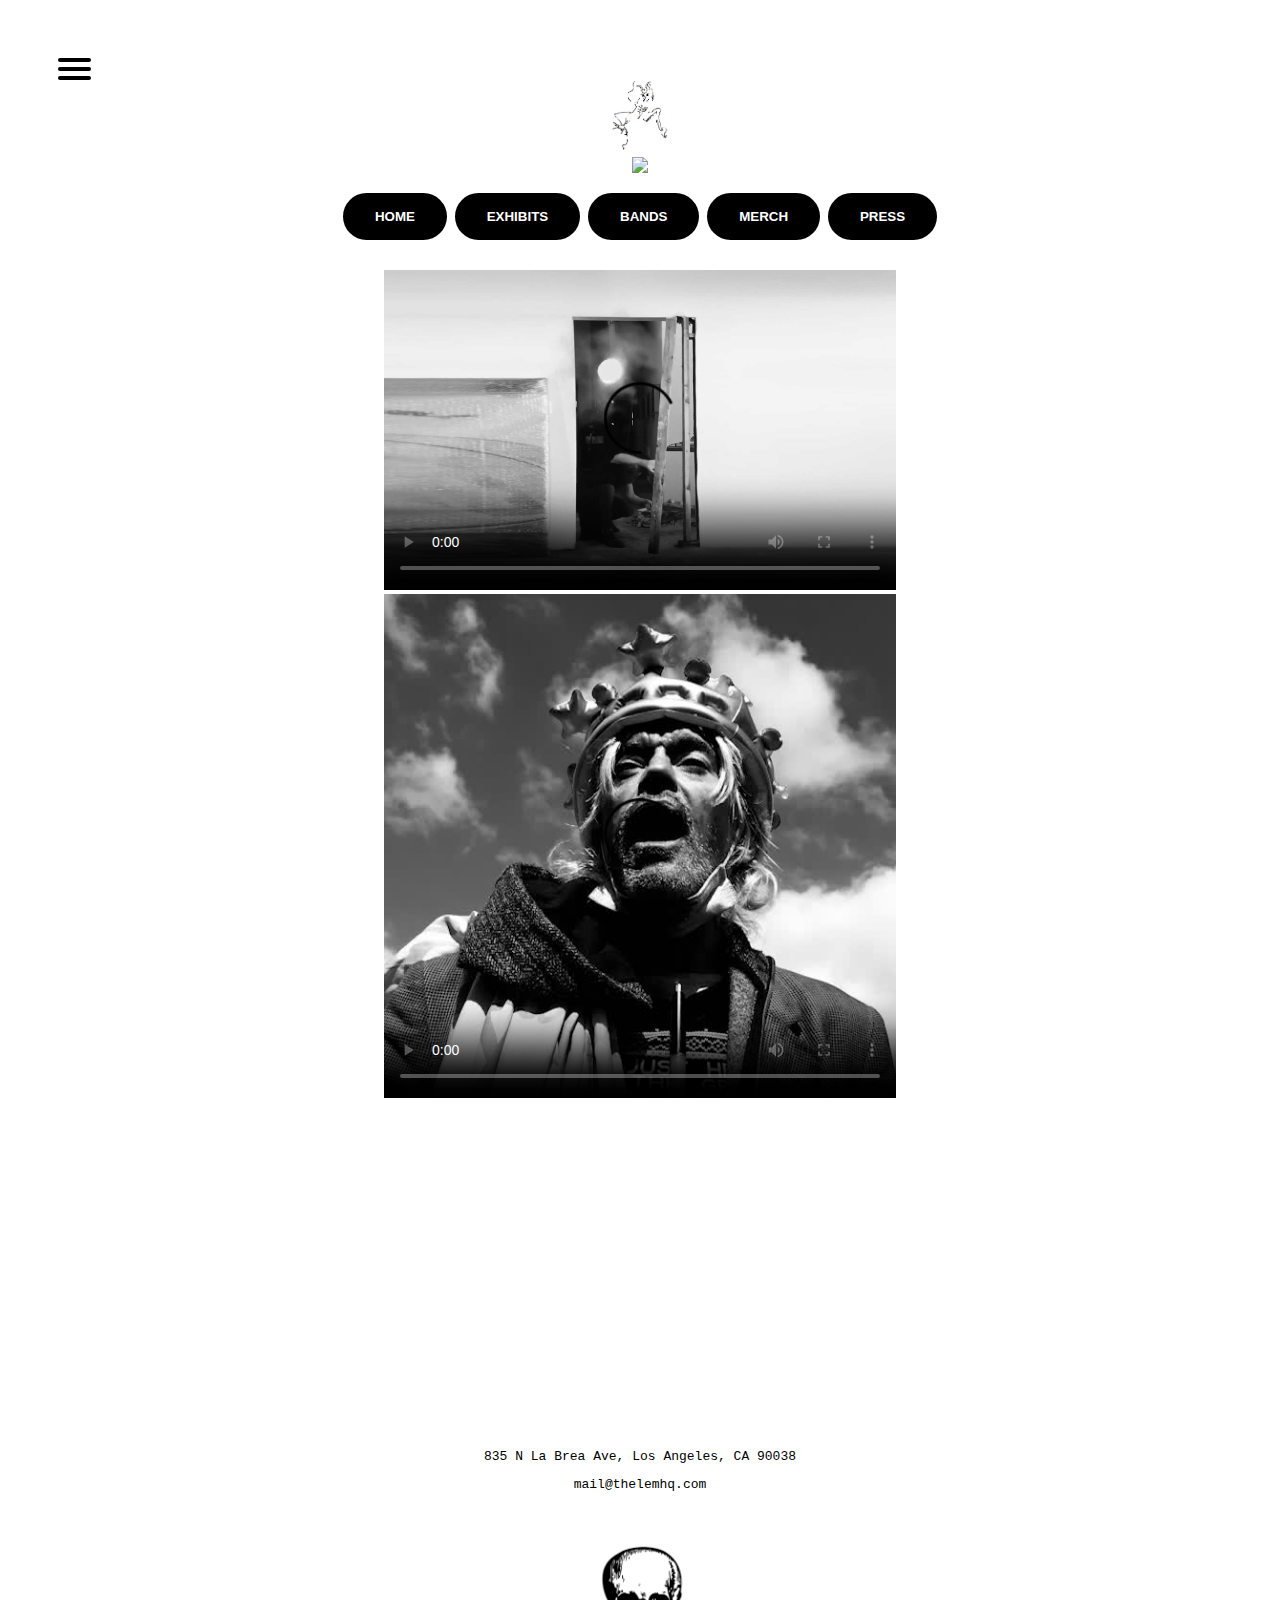
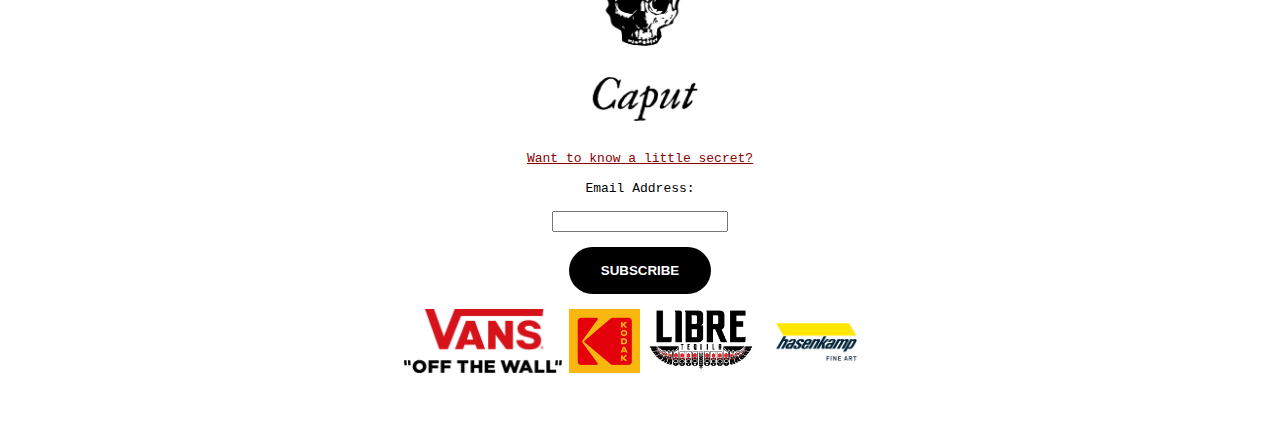
==== index.html @ c7cb3b19 "Update index.html" ====
<!DOCTYPE html>
<html>
<head>
<link rel="stylesheet" href="/style.css" />
<title>thelemhq.com</title>
</head>
<nav role="navigation">
<div id="menuToggle">
<input type="checkbox" />
<span></span>
<span></span>
<span></span>
<ul id="menu">
<a style=font-family:sans-serif;font-weight:bold; href="https://thelemhq.com"><li>HOME</li></a>
<a style=font-family:sans-serif;font-weight:bold; href="https://thelemhq.com/exhibits"><li>EXHIBITS</li></a>
<a style=font-family:sans-serif;font-weight:bold; href="https://thelemhq.com/bandpractice"><li>BANDS</li></a>
<a style=font-family:sans-serif;font-weight:bold; href="https://thelemhq.com/merch"><li>MERCH</li></a>
<a style=font-family:sans-serif;font-weight:bold; href="https://thelemhq.com/press"><li>PRESS</li></a>
</ul>
</div>
</nav>
<center>
<body>
<div id="header">
<a href="https://thelemhq.com"><img src="../devil.png" width=64px></a>
<br>
<br>
<a href="https://thelemhq.com"><img src="../thelemhq.png" width=512px></a>
<br>
<br>
<br>
<br>
<button onclick="location.href='http://www.thelemhq.com'" type="button">
HOME
</button>
<button onclick="location.href='http://www.thelemhq.com/exhibits'" type="button">
EXHIBITS
</button>
<button onclick="location.href='http://www.thelemhq.com/bandpractice'" type="button">
BANDS
</button>
<button onclick="location.href='http://www.thelemhq.com/merch'" type="button">
MERCH
</button>
<button onclick="location.href='http://www.thelemhq.com/press'" type="button">
PRESS
</button>
</div>
<br>
<br>
<div id="maincontent">
<video width="512" height=auto controls poster="wip.jpg">
<source src="wip.mp4" type="video/mp4">
</video>
<br>
<video width="512" height=auto controls poster="jester.jpg">
<source src="jester.mp4" type="video/mp4">
</video>
</div>
<div id="footer">
<br>
<br>
<iframe src="https://www.google.com/maps/embed?pb=!4v1603065456589!6m8!1m7!1su5LmKrIBDgMmlua2hoOltA!2m2!1d34.08639091453695!2d-118.3440171145463!3f266.5148!4f0!5f0.7820865974627469" width="400" height="300" frameborder="0" style="border:0;" allowfullscreen="" aria-hidden="false" tabindex="0"></iframe>
<p>835 N La Brea Ave, Los Angeles, CA 90038</p>
<p>mail@thelemhq.com</p>
<img src="../caput.jpg" width="256" height="auto">
<br>
<a style="color:darkred;" href="https://www.thelemhq.com/galleriesaredead">Want to know a little secret?</a>
<br>
<br>
<!-- Begin Mailchimp Signup Form -->
<div id="mc_embed_signup">
<form action="https://thelemhq.us20.list-manage.com/subscribe/post?u=a91325792b47b34a0a081f90c&amp;id=ed4b2cfccd" method="post" id="mc-embedded-subscribe-form" name="mc-embedded-subscribe-form" class="validate" target="_blank" novalidate>
<div id="mc_embed_signup_scroll">
<div class="mc-field-group">
<label for="mce-EMAIL">Email Address:</label>
<br>
<br>
<input type="email" value="" name="EMAIL" class="required email" id="mce-EMAIL">
</div>
<div id="mce-responses" class="clear">
<div class="response" id="mce-error-response" style="display:none"></div>
<div class="response" id="mce-success-response" style="display:none"></div>
</div>    <!-- real people should not fill this in and expect good things - do not remove this or risk form bot signups-->
<div style="position: absolute; left: -5000px;" aria-hidden="true"><input type="text" name="b_a91325792b47b34a0a081f90c_ed4b2cfccd" tabindex="-1" value=""></div>
<br>
<div class="clear"><input type="submit" value="SUBSCRIBE" name="subscribe" id="mc-embedded-subscribe" class="button"></div>
</div>
</form>
</div>
<!--End mc_embed_signup-->
<br>
<div id="sponsors">
<a href="https://www.vans.com"><img src="../vans.png" height=64px></a>
<a href="https://www.kodak.com"><img src="../kodak.png" height=64px></a>
<a href="https://www.librespirits.com"><img src="../libre.png" height=64px></a>
<a href="https://hasenkamp-fineart.com"><img src="../hasenkamp.png" height=64px></a>
</div>
</div>
</body>
</center>
</html>
---- style.css ----
html 
{
font-family: monospace;
margin: 0;
}

input[type="email"] 
{
font-family: monospace;
}

input[type="submit"] 
{
text-align: center;
background-color: #000000;
color: #FFFFFF;
border: none;
padding: 16px 32px;
font-weight: bold;
border-radius: 32px;
}

button 
{
text-align: center;
background-color: #000000;
color: #FFFFFF;
border: none;
padding: 16px 32px;
font-weight: bold;
border-radius: 32px;
}

#menuToggle
{
display: block;
position: relative;
top: 50px;
left: 50px;
z-index: 1;
-webkit-user-select: none;
user-select: none;
}

#menuToggle a
{
text-decoration: none;
color: #000000;
transition: color 0.3s ease;
}

#menuToggle input
{
display: block;
width: 40px;
height: 32px;
position: absolute;
top: -7px;
left: -5px;
cursor: pointer;
opacity: 0; /* hide this */
z-index: 2; /* and place it over the hamburger */
-webkit-touch-callout: none;
}

#menuToggle span
{
display: block;
width: 33px;
height: 4px;
margin-bottom: 5px;
position: relative; 
background: #000000;
border-radius: 3px;
z-index: 1;
transform-origin: 4px 0px;
transition: transform 0.5s cubic-bezier(0.77,0.2,0.05,1.0),
background 0.5s cubic-bezier(0.77,0.2,0.05,1.0),
opacity 0.55s ease;
}

#menuToggle span:first-child
{
transform-origin: 0% 0%;
}

#menuToggle span:nth-last-child(2)
{
transform-origin: 0% 100%;
}

#menuToggle input:checked ~ span
{
opacity: 1;
transform: rotate(45deg) translate(-2px, -1px);
background: #000000;
}

#menuToggle input:checked ~ span:nth-last-child(3)
{
opacity: 0;
transform: rotate(0deg) scale(0.2, 0.2);
}

#menuToggle input:checked ~ span:nth-last-child(2)
{
transform: rotate(-45deg) translate(0, -1px);
}

#menu
{
position: absolute;
width: 300px;
margin: -100px 0 0 -50px;
padding: 50px;
padding-top: 125px;
background: #ffffff00;
list-style-type: none;
-webkit-font-smoothing: antialiased;
transform-origin: 0% 0%;
transform: translate(-100%, 0);
transition: transform 0.5s cubic-bezier(0.77,0.2,0.05,1.0);
}

#menu li
{
padding: 10px 0;
font-size: 22px;
}

#menuToggle input:checked ~ ul
{
transform: none;
}

h1 
{
font-family: sans-serif;
font-size: 72px;
}

h2 
{
font-family: sans-serif;
font-size: 24px;
}

#header 
{
margin-top: 50px;
line-height: .5;
}

#footer 
{
margin-bottom: 50px;
}
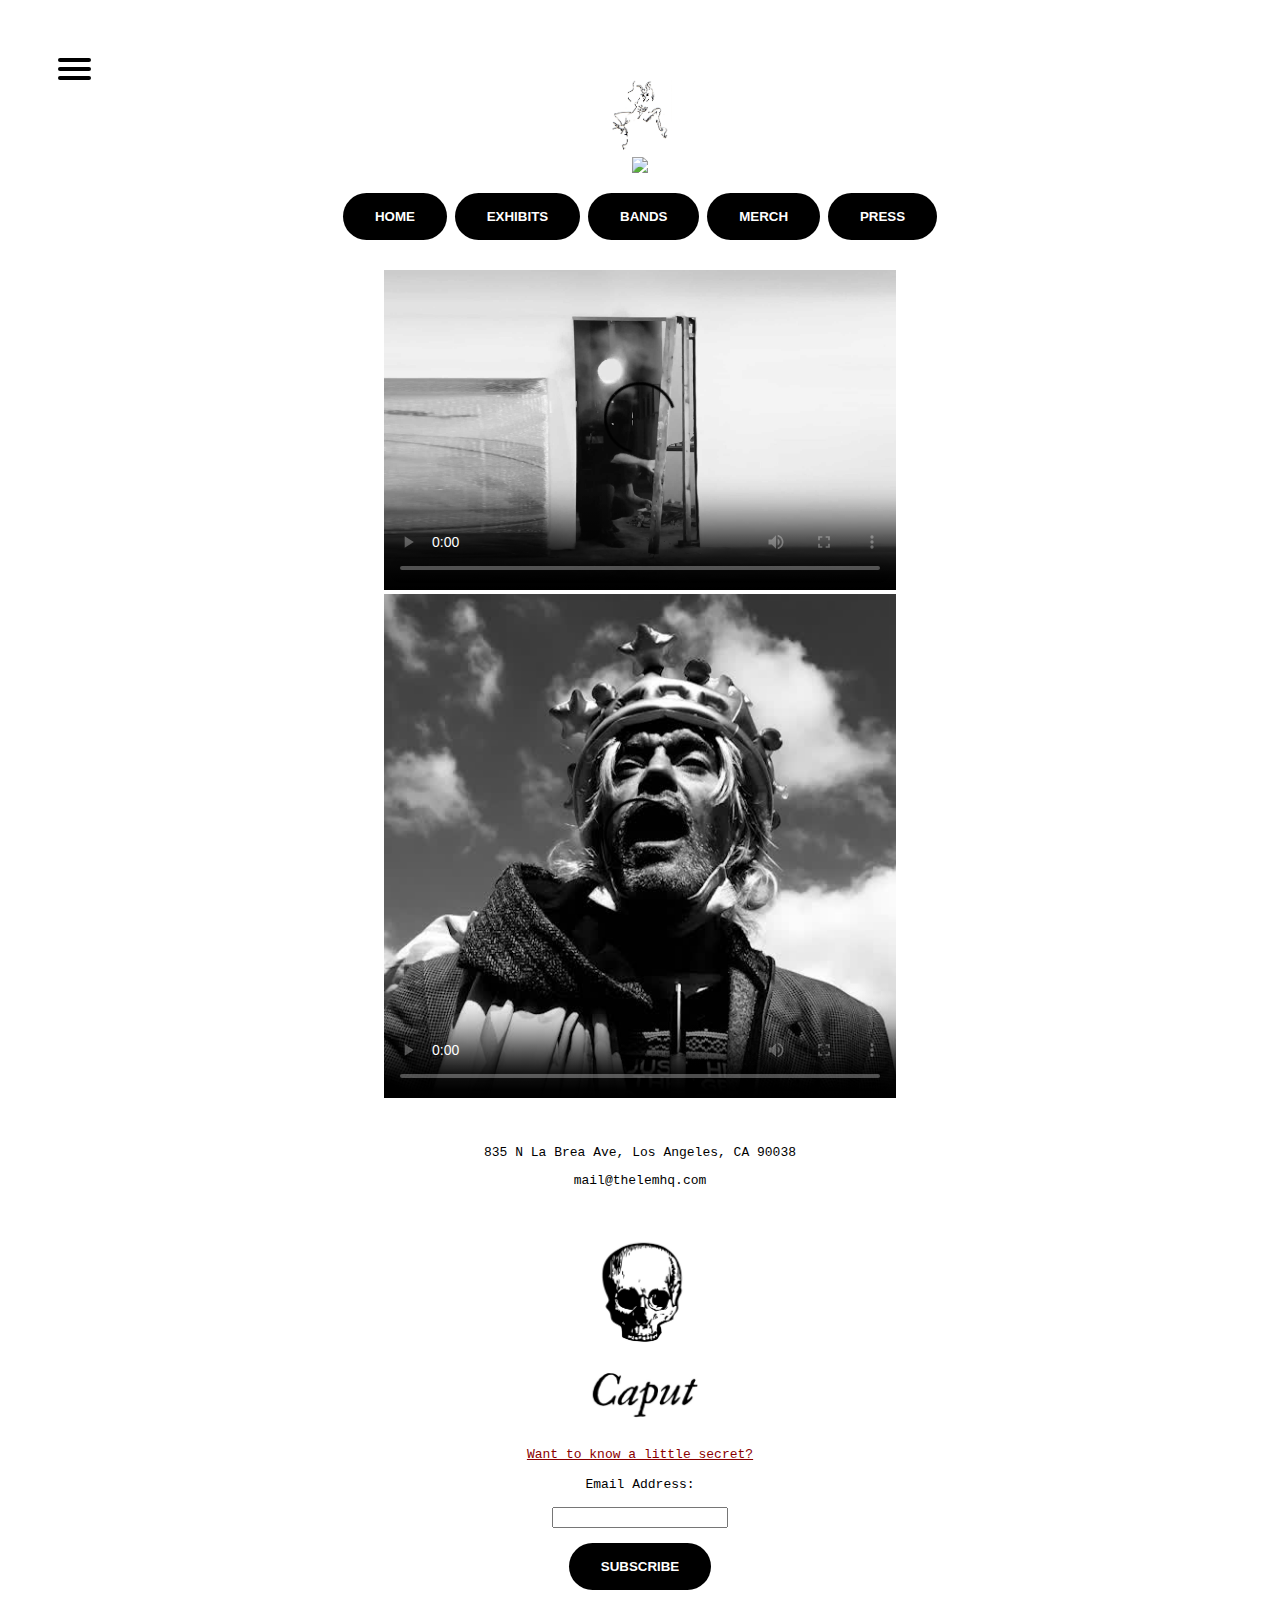
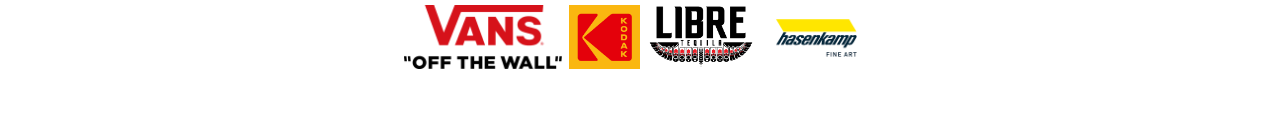
==== commit 05a0fc6d: "Update index.html" ====
--- a/index.html
+++ b/index.html
@@ -60,7 +60,6 @@
 <div id="footer">
 <br>
 <br>
-<iframe src="https://www.google.com/maps/embed?pb=!4v1603065456589!6m8!1m7!1su5LmKrIBDgMmlua2hoOltA!2m2!1d34.08639091453695!2d-118.3440171145463!3f266.5148!4f0!5f0.7820865974627469" width="400" height="300" frameborder="0" style="border:0;" allowfullscreen="" aria-hidden="false" tabindex="0"></iframe>
 <p>835 N La Brea Ave, Los Angeles, CA 90038</p>
 <p>mail@thelemhq.com</p>
 <img src="../caput.jpg" width="256" height="auto">
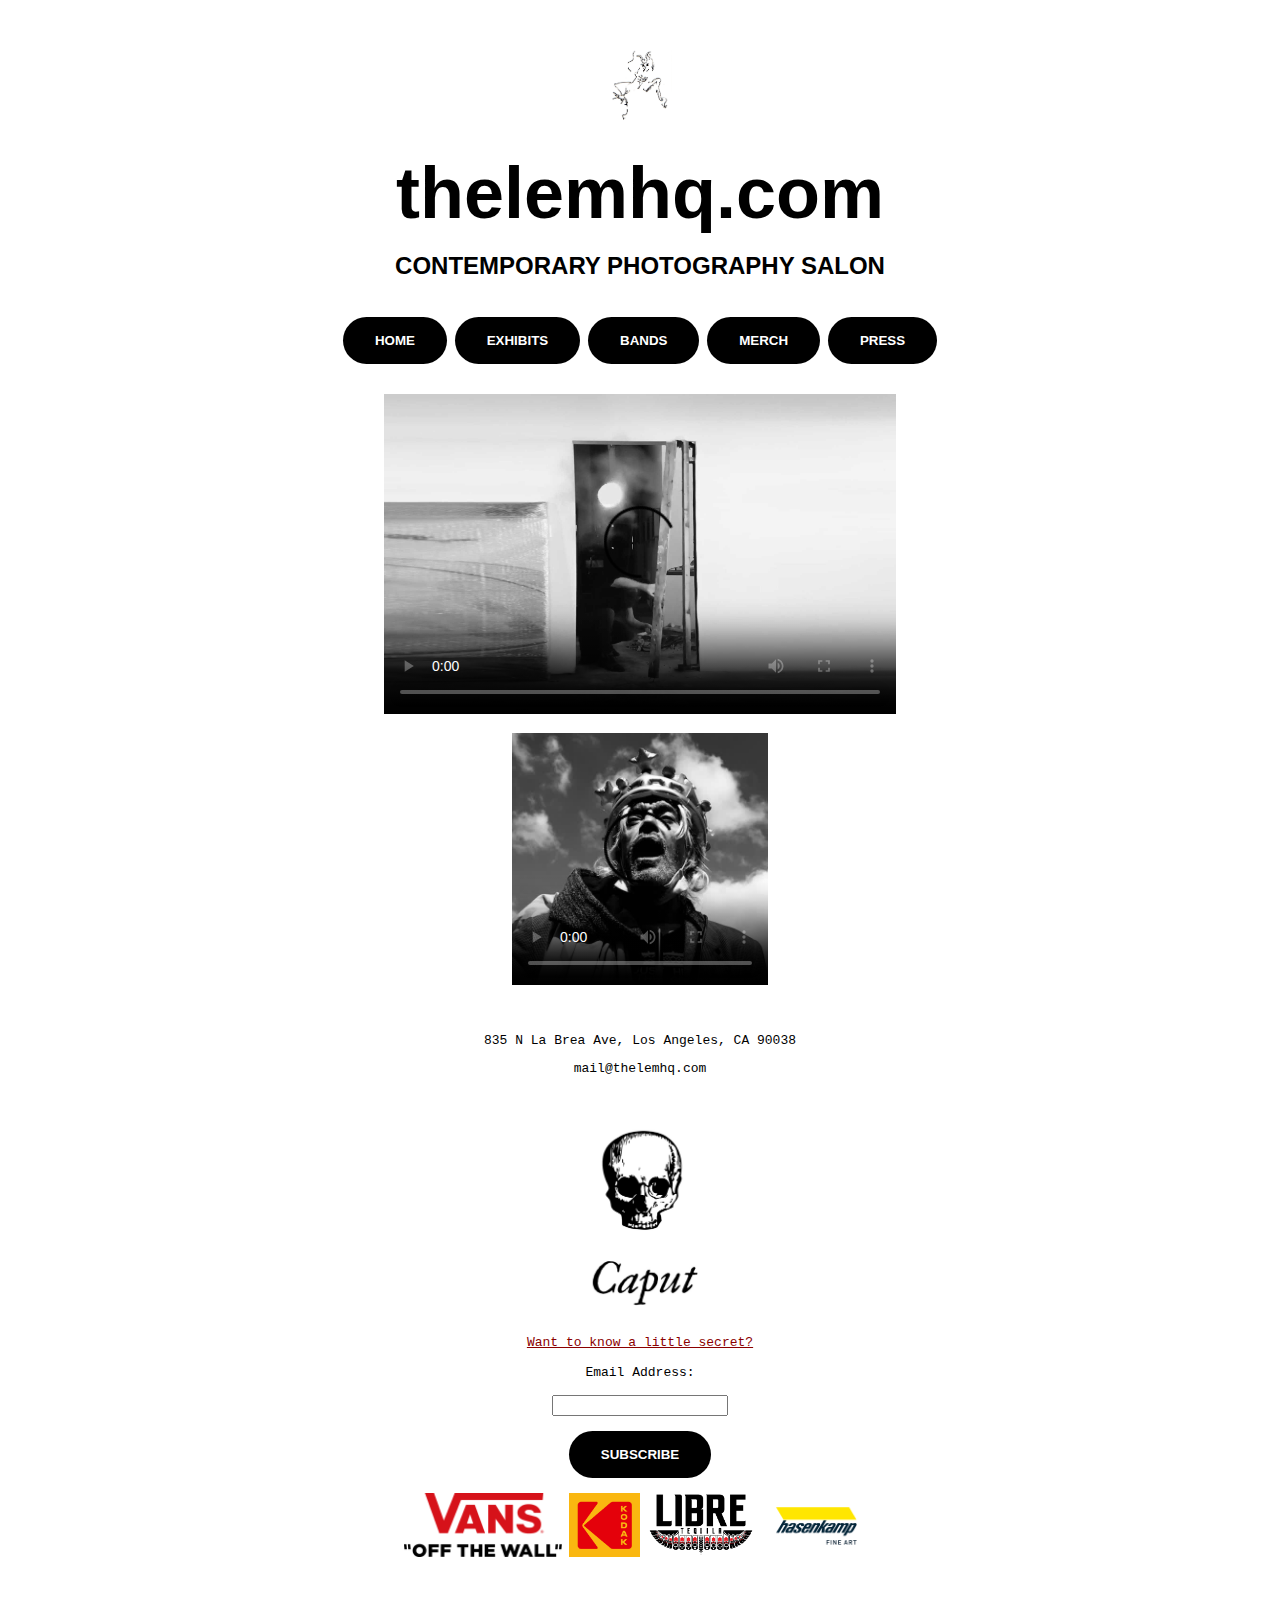
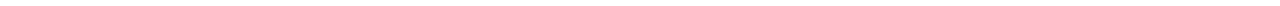
==== commit e24975ad: "Update index.html" ====
--- a/index.html
+++ b/index.html
@@ -4,28 +4,14 @@
 <link rel="stylesheet" href="/style.css" />
 <title>thelemhq.com</title>
 </head>
-<nav role="navigation">
-<div id="menuToggle">
-<input type="checkbox" />
-<span></span>
-<span></span>
-<span></span>
-<ul id="menu">
-<a style=font-family:sans-serif;font-weight:bold; href="https://thelemhq.com"><li>HOME</li></a>
-<a style=font-family:sans-serif;font-weight:bold; href="https://thelemhq.com/exhibits"><li>EXHIBITS</li></a>
-<a style=font-family:sans-serif;font-weight:bold; href="https://thelemhq.com/bandpractice"><li>BANDS</li></a>
-<a style=font-family:sans-serif;font-weight:bold; href="https://thelemhq.com/merch"><li>MERCH</li></a>
-<a style=font-family:sans-serif;font-weight:bold; href="https://thelemhq.com/press"><li>PRESS</li></a>
-</ul>
-</div>
-</nav>
 <center>
 <body>
 <div id="header">
 <a href="https://thelemhq.com"><img src="../devil.png" width=64px></a>
 <br>
 <br>
-<a href="https://thelemhq.com"><img src="../thelemhq.png" width=512px></a>
+<h1>thelemhq.com</h1>
+<h2>CONTEMPORARY PHOTOGRAPHY SALON</h2>
 <br>
 <br>
 <br>
@@ -53,7 +39,8 @@
 <source src="wip.mp4" type="video/mp4">
 </video>
 <br>
-<video width="512" height=auto controls poster="jester.jpg">
+<br>
+<video width="256" height=auto controls poster="jester.jpg">
 <source src="jester.mp4" type="video/mp4">
 </video>
 </div>
@@ -99,4 +86,3 @@
 </body>
 </center>
 </html>
-
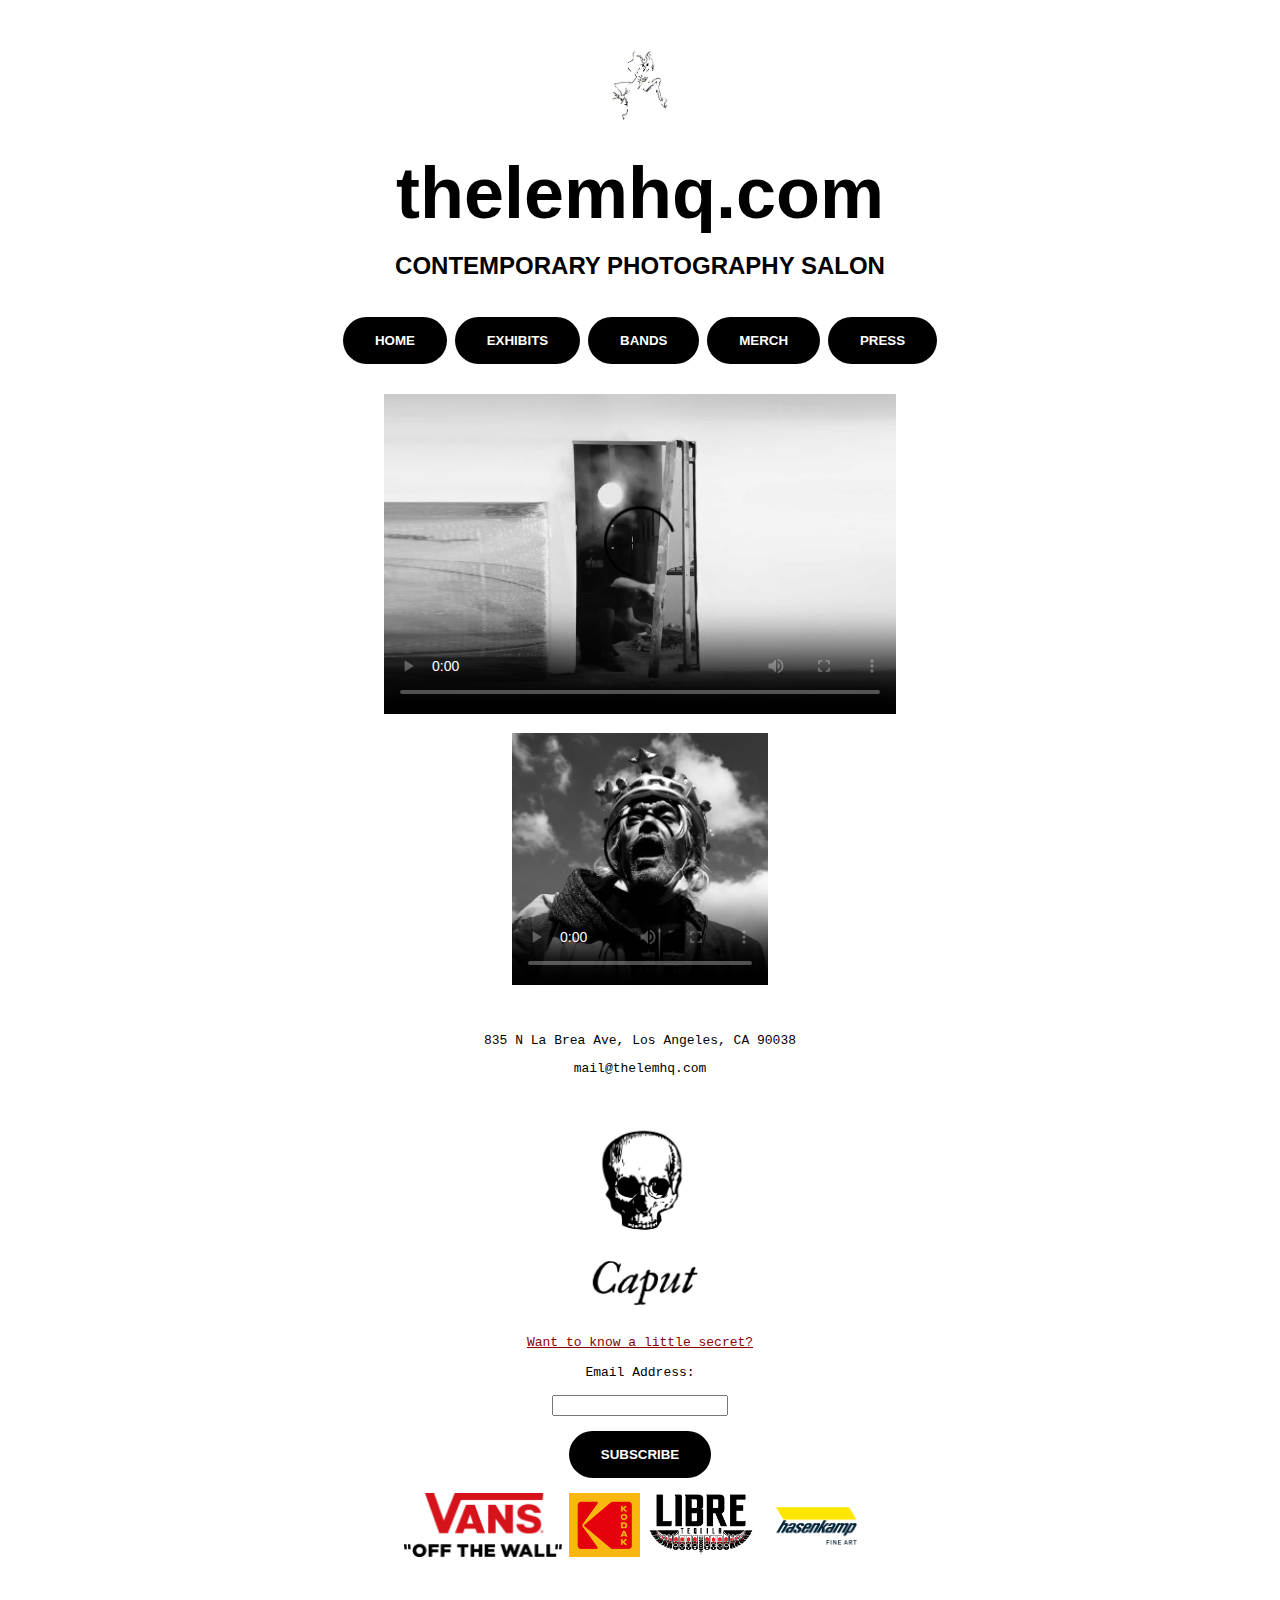
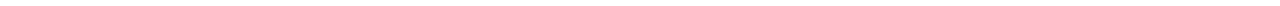
==== commit e46a73a2: "Update index.html" ====
--- a/index.html
+++ b/index.html
@@ -51,7 +51,7 @@
 <p>mail@thelemhq.com</p>
 <img src="../caput.jpg" width="256" height="auto">
 <br>
-<a style="color:darkred;" href="https://www.thelemhq.com/galleriesaredead">Want to know a little secret?</a>
+<a style="color:darkred;" href="http://www.thelemhq.com/secret">Want to know a little secret?</a>
 <br>
 <br>
 <!-- Begin Mailchimp Signup Form -->
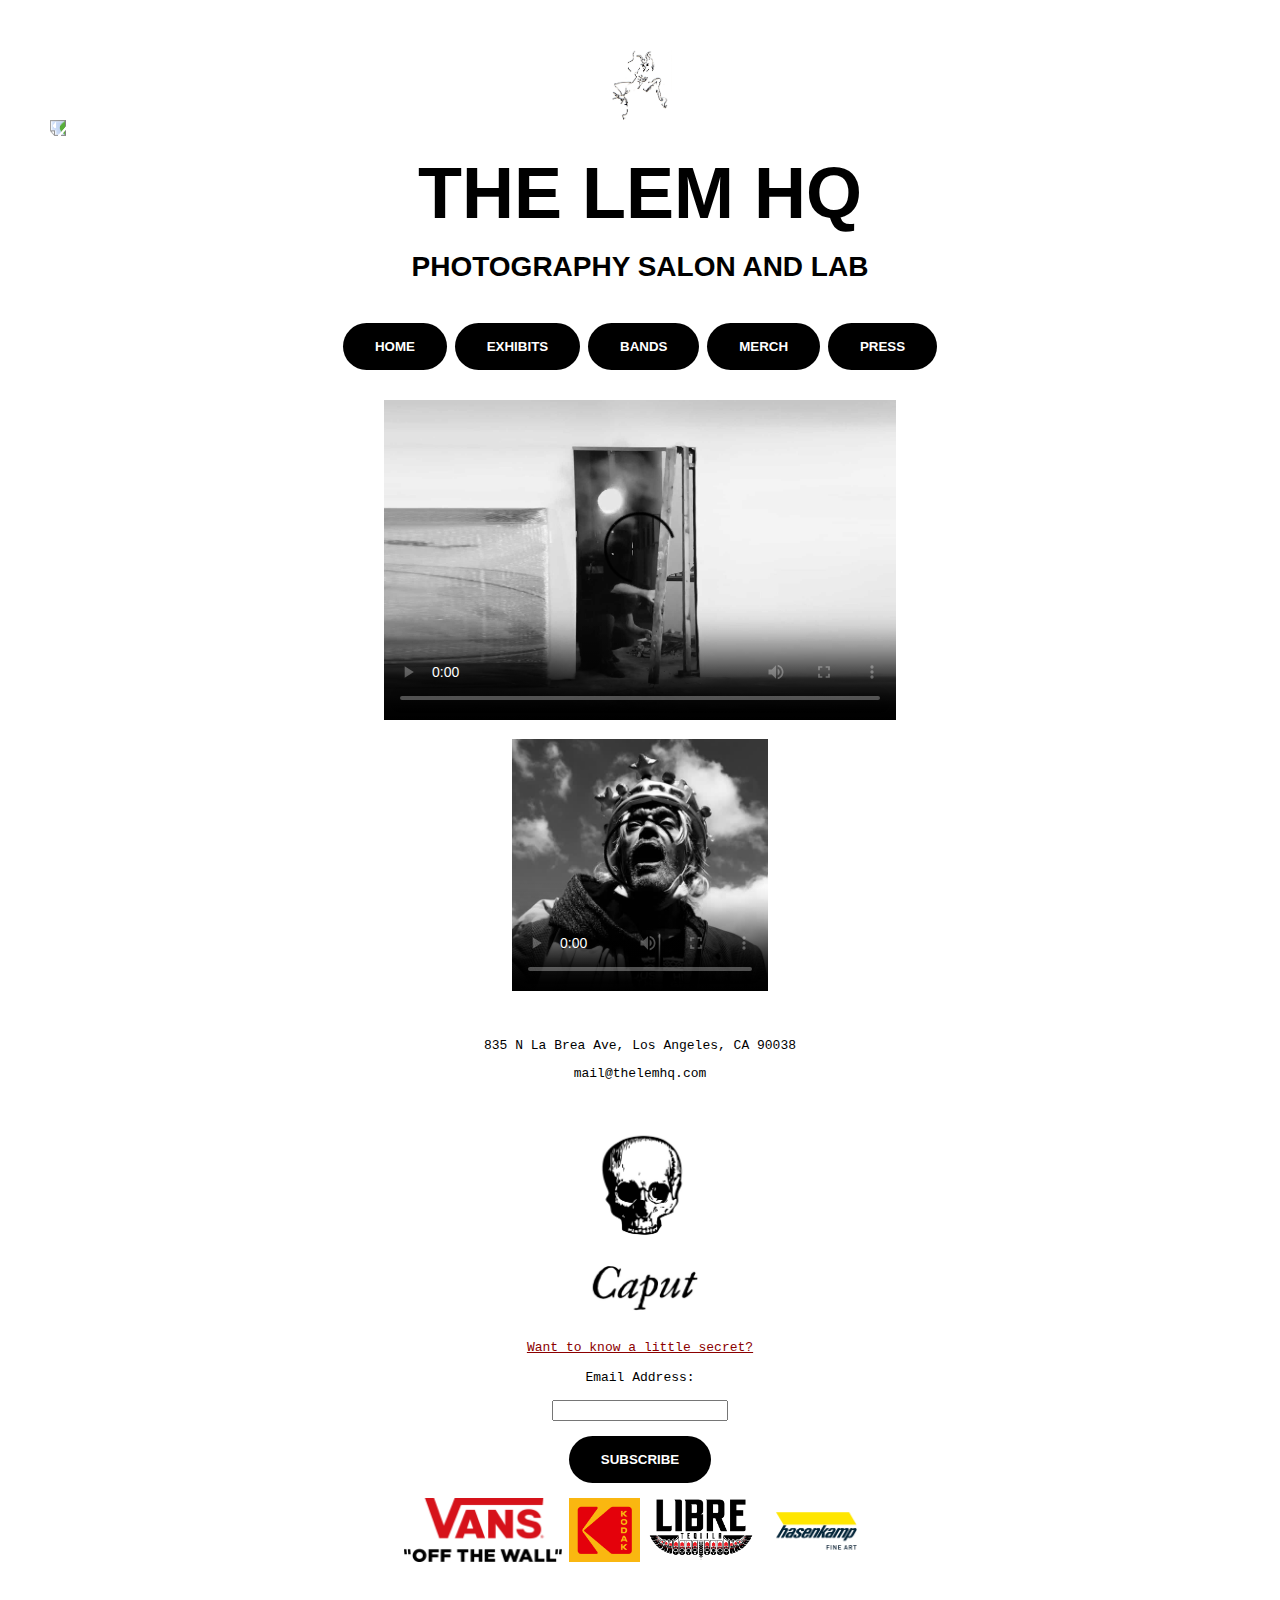
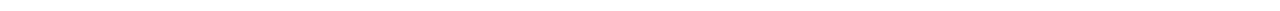
==== commit 940bb4f0: "Update index.html" ====
--- a/index.html
+++ b/index.html
@@ -4,14 +4,17 @@
 <link rel="stylesheet" href="/style.css" />
 <title>thelemhq.com</title>
 </head>
+<body>
+<div style="position: absolute; top: 120px; left: 50px;">
+<img src="https://raw.githubusercontent.com/hqheadquarters/hqheadquarters.github.io/main/flag.png" width="128" height="auto" style="transform: rotate(90deg) scaleY(-1);">
+</div>
 <center>
-<body>
 <div id="header">
 <a href="https://thelemhq.com"><img src="../devil.png" width=64px></a>
 <br>
 <br>
-<h1>thelemhq.com</h1>
-<h2>CONTEMPORARY PHOTOGRAPHY SALON</h2>
+<h1>THE LEM HQ</h1>
+<h2>PHOTOGRAPHY SALON AND LAB</h2>
 <br>
 <br>
 <br>
--- a/style.css
+++ b/style.css
@@ -18,6 +18,7 @@
 padding: 16px 32px;
 font-weight: bold;
 border-radius: 32px;
+cursor:pointer;
 }
 
 button 
@@ -29,108 +30,7 @@
 padding: 16px 32px;
 font-weight: bold;
 border-radius: 32px;
-}
-
-#menuToggle
-{
-display: block;
-position: relative;
-top: 50px;
-left: 50px;
-z-index: 1;
--webkit-user-select: none;
-user-select: none;
-}
-
-#menuToggle a
-{
-text-decoration: none;
-color: #000000;
-transition: color 0.3s ease;
-}
-
-#menuToggle input
-{
-display: block;
-width: 40px;
-height: 32px;
-position: absolute;
-top: -7px;
-left: -5px;
-cursor: pointer;
-opacity: 0; /* hide this */
-z-index: 2; /* and place it over the hamburger */
--webkit-touch-callout: none;
-}
-
-#menuToggle span
-{
-display: block;
-width: 33px;
-height: 4px;
-margin-bottom: 5px;
-position: relative; 
-background: #000000;
-border-radius: 3px;
-z-index: 1;
-transform-origin: 4px 0px;
-transition: transform 0.5s cubic-bezier(0.77,0.2,0.05,1.0),
-background 0.5s cubic-bezier(0.77,0.2,0.05,1.0),
-opacity 0.55s ease;
-}
-
-#menuToggle span:first-child
-{
-transform-origin: 0% 0%;
-}
-
-#menuToggle span:nth-last-child(2)
-{
-transform-origin: 0% 100%;
-}
-
-#menuToggle input:checked ~ span
-{
-opacity: 1;
-transform: rotate(45deg) translate(-2px, -1px);
-background: #000000;
-}
-
-#menuToggle input:checked ~ span:nth-last-child(3)
-{
-opacity: 0;
-transform: rotate(0deg) scale(0.2, 0.2);
-}
-
-#menuToggle input:checked ~ span:nth-last-child(2)
-{
-transform: rotate(-45deg) translate(0, -1px);
-}
-
-#menu
-{
-position: absolute;
-width: 300px;
-margin: -100px 0 0 -50px;
-padding: 50px;
-padding-top: 125px;
-background: #ffffff00;
-list-style-type: none;
--webkit-font-smoothing: antialiased;
-transform-origin: 0% 0%;
-transform: translate(-100%, 0);
-transition: transform 0.5s cubic-bezier(0.77,0.2,0.05,1.0);
-}
-
-#menu li
-{
-padding: 10px 0;
-font-size: 22px;
-}
-
-#menuToggle input:checked ~ ul
-{
-transform: none;
+cursor:pointer;
 }
 
 h1 
@@ -142,7 +42,7 @@
 h2 
 {
 font-family: sans-serif;
-font-size: 24px;
+font-size: 28px;
 }
 
 #header 
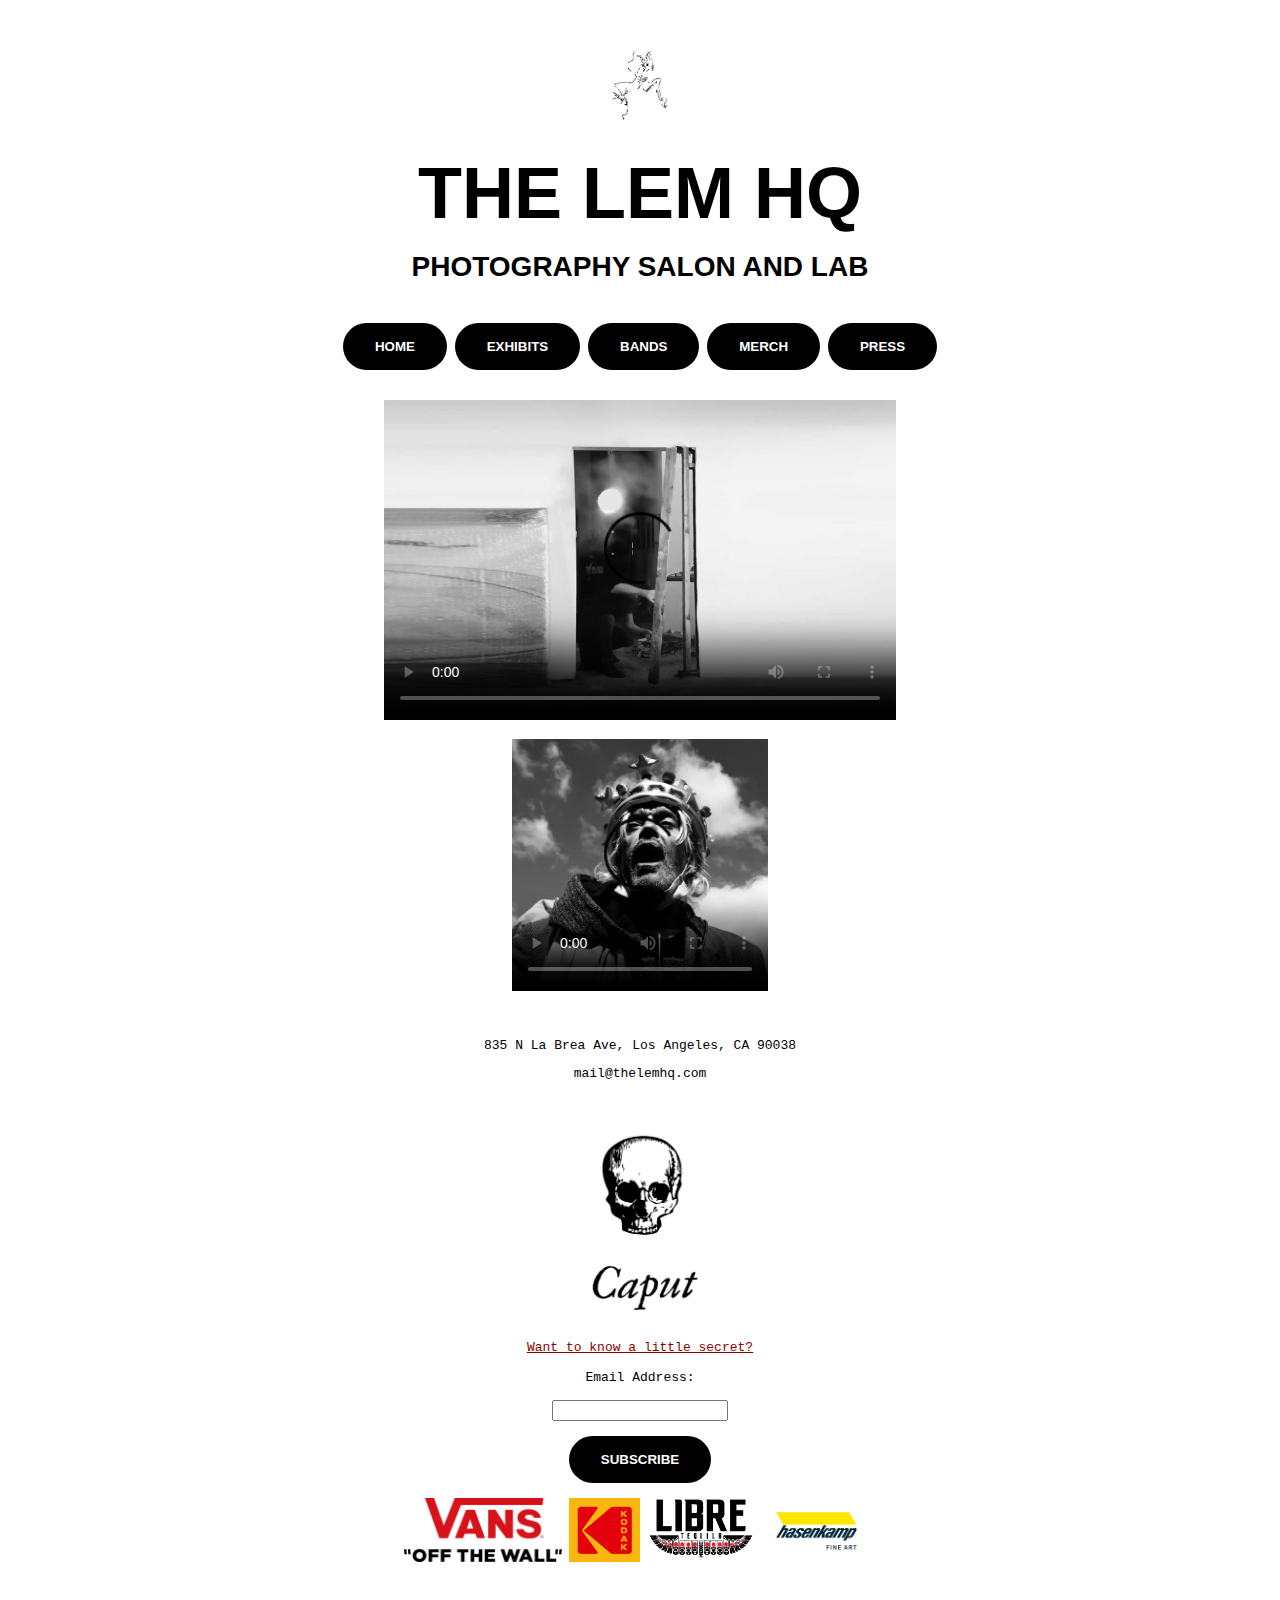
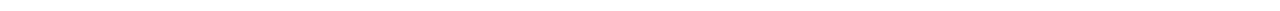
==== commit a870b880: "Update index.html" ====
--- a/index.html
+++ b/index.html
@@ -5,9 +5,6 @@
 <title>thelemhq.com</title>
 </head>
 <body>
-<div style="position: absolute; top: 120px; left: 50px;">
-<img src="https://raw.githubusercontent.com/hqheadquarters/hqheadquarters.github.io/main/flag.png" width="128" height="auto" style="transform: rotate(90deg) scaleY(-1);">
-</div>
 <center>
 <div id="header">
 <a href="https://thelemhq.com"><img src="../devil.png" width=64px></a>
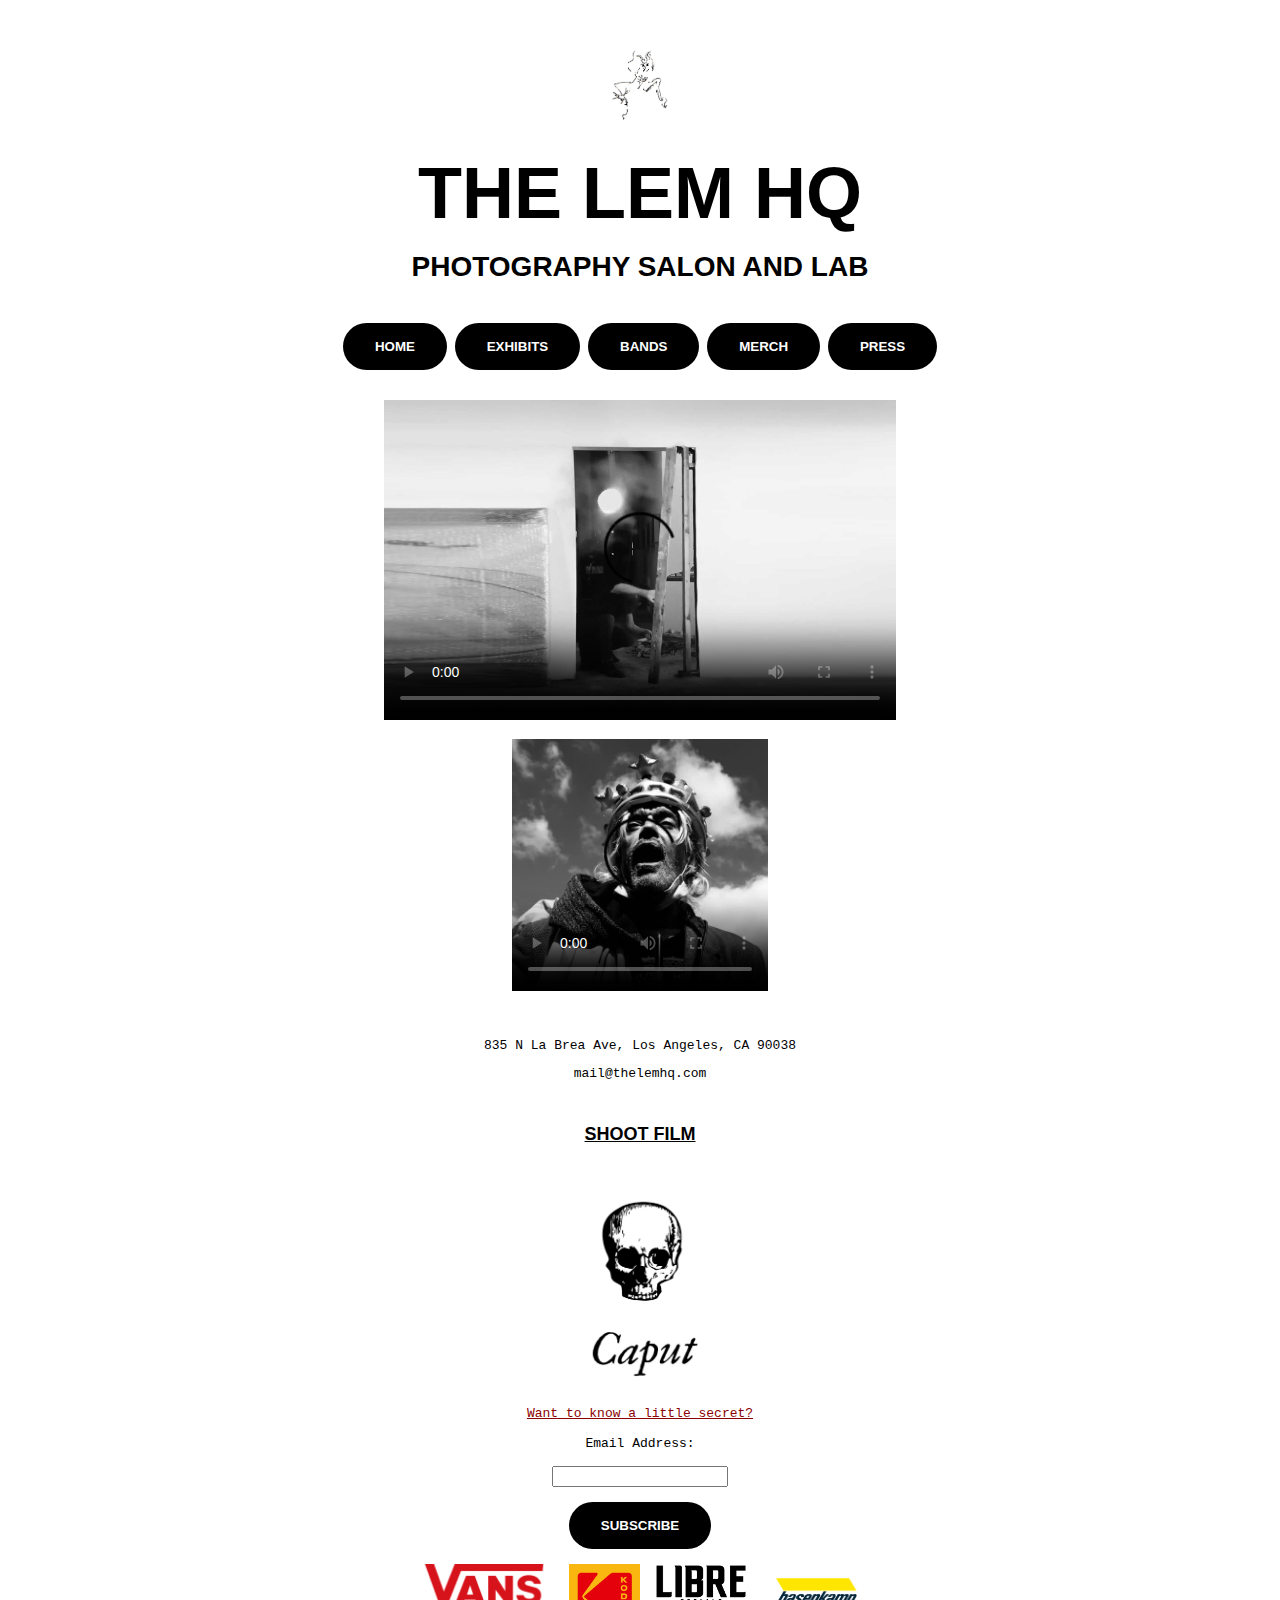
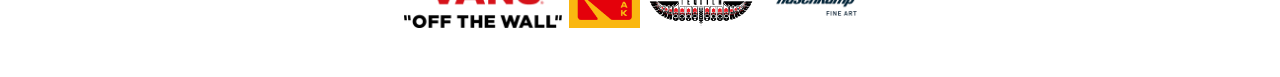
==== commit 4bf69a50: "Update index.html" ====
--- a/index.html
+++ b/index.html
@@ -49,6 +49,8 @@
 <br>
 <p>835 N La Brea Ave, Los Angeles, CA 90038</p>
 <p>mail@thelemhq.com</p>
+<br>
+<h2 style="font-size:18px"><a href="shootfilm" style="color:black">SHOOT FILM</a></h2>
 <img src="../caput.jpg" width="256" height="auto">
 <br>
 <a style="color:darkred;" href="http://www.thelemhq.com/secret">Want to know a little secret?</a>
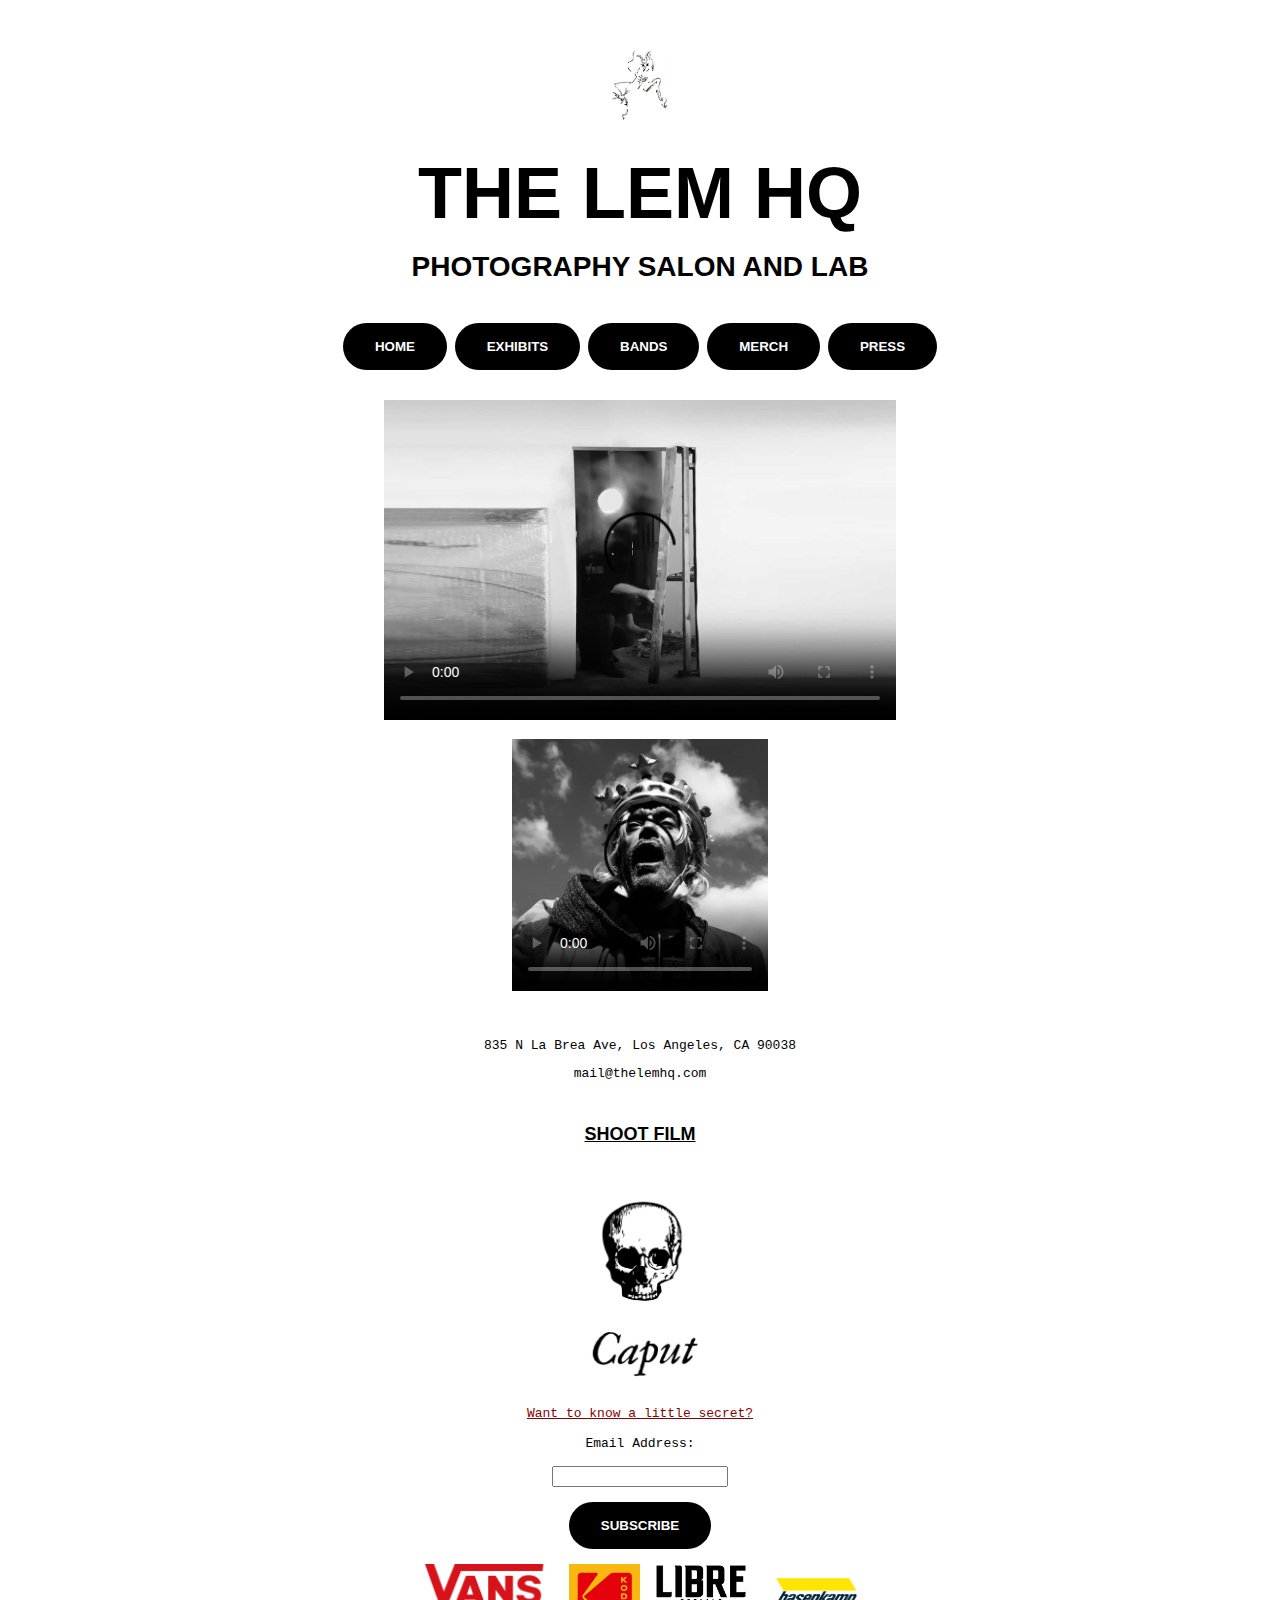
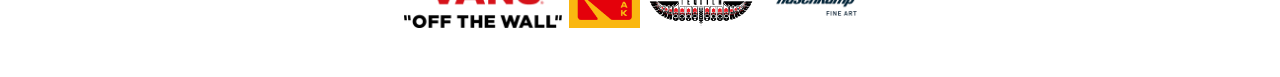
==== commit ff82ce24: "Update index.html" ====
--- a/index.html
+++ b/index.html
@@ -16,19 +16,19 @@
 <br>
 <br>
 <br>
-<button onclick="location.href='http://www.thelemhq.com'" type="button">
+<button onclick="location.href='https://thelemhq.github.io'" type="button">
 HOME
 </button>
-<button onclick="location.href='http://www.thelemhq.com/exhibits'" type="button">
+<button onclick="location.href='https://thelemhq.github.io/exhibits'" type="button">
 EXHIBITS
 </button>
-<button onclick="location.href='http://www.thelemhq.com/bandpractice'" type="button">
+<button onclick="location.href='https://thelemhq.github.io/bandpractice'" type="button">
 BANDS
 </button>
-<button onclick="location.href='http://www.thelemhq.com/merch'" type="button">
+<button onclick="location.href='https://thelemhq.github.io/merch'" type="button">
 MERCH
 </button>
-<button onclick="location.href='http://www.thelemhq.com/press'" type="button">
+<button onclick="location.href='https://thelemhq.github.io/press'" type="button">
 PRESS
 </button>
 </div>
@@ -50,7 +50,7 @@
 <p>835 N La Brea Ave, Los Angeles, CA 90038</p>
 <p>mail@thelemhq.com</p>
 <br>
-<h2 style="font-size:18px"><a href="shootfilm" style="color:black">SHOOT FILM</a></h2>
+<h2 style="font-size:18px"><a href="shootfilm/" style="color:black">SHOOT FILM</a></h2>
 <img src="../caput.jpg" width="256" height="auto">
 <br>
 <a style="color:darkred;" href="http://www.thelemhq.com/secret">Want to know a little secret?</a>
